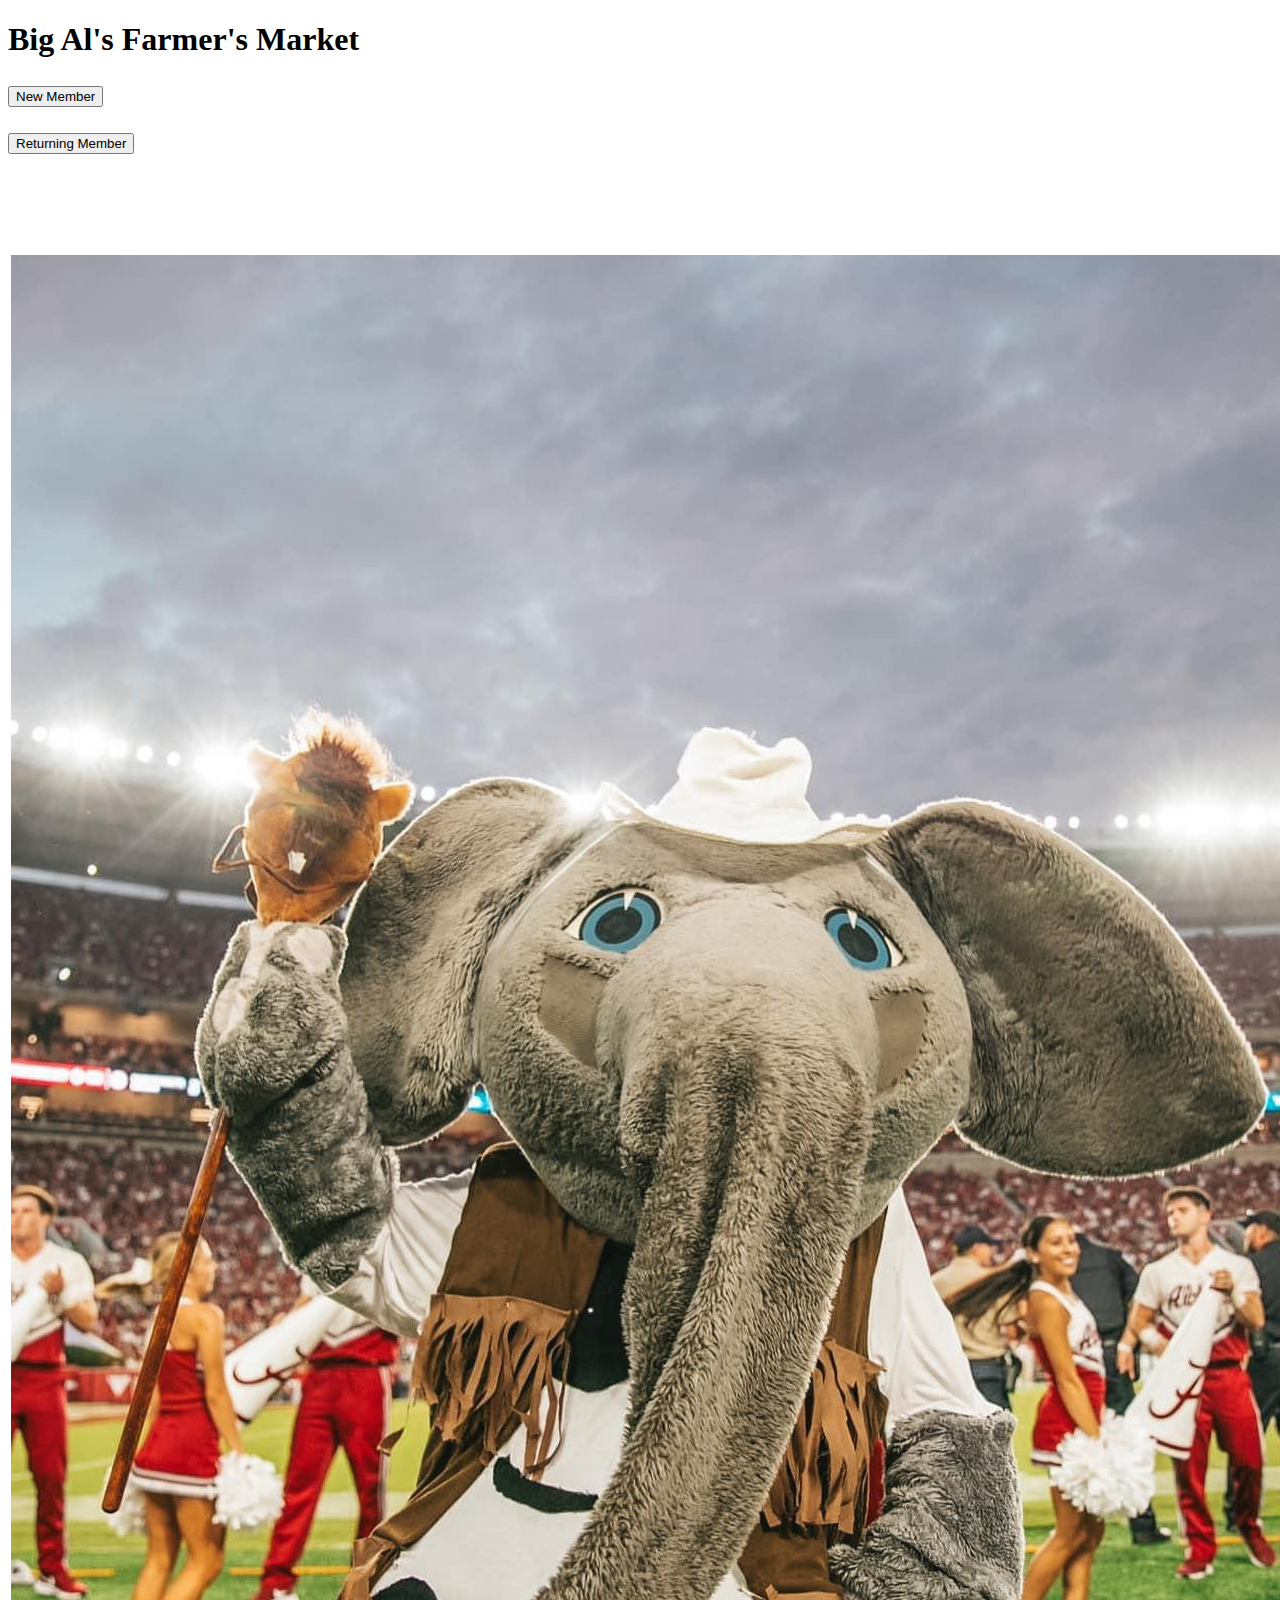
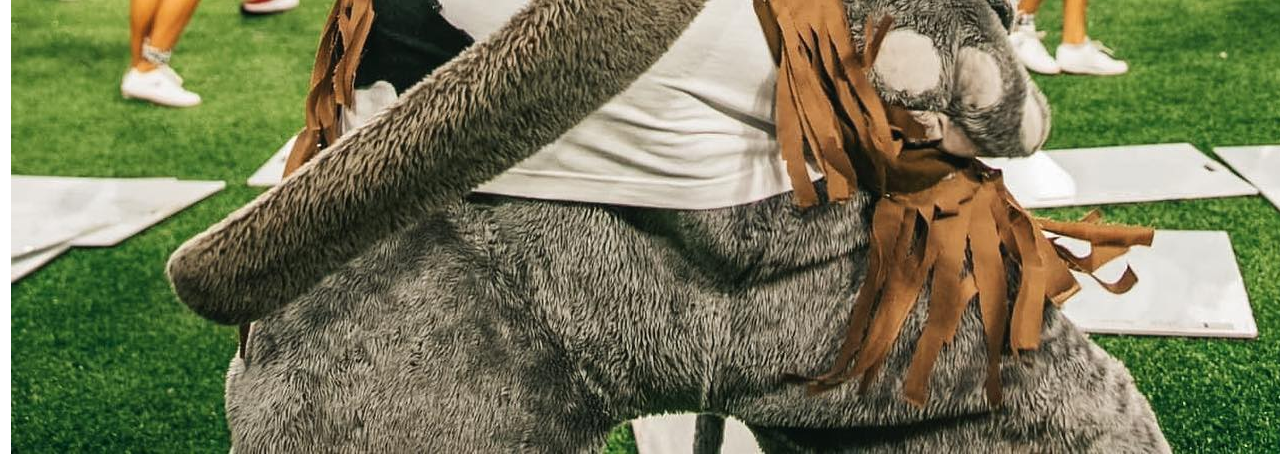
==== client/index.html @ 5c93758e "12-5" ====
<!DOCTYPE html>
<html lang="en">
<head>
    <meta charset="UTF-8">
    <meta name="viewport" content="width=device-width, initial-scale=1.0">
    <title>Big Al's Farmer's Market</title>
    <link rel = "stylesheet" href = "index.css">
    <link href="https://cdn.jsdelivr.net/npm/bootstrap@5.3.2/dist/css/bootstrap.min.css" rel="stylesheet" integrity="sha384-T3c6CoIi6uLrA9TneNEoa7RxnatzjcDSCmG1MXxSR1GAsXEV/Dwwykc2MPK8M2HN" crossorigin="anonymous">
</head>
<body onload = "handleOnLoad()">
    <div id = 'app'></div>
    
    <script src = "./scripts/Index.js"></script>
    <script src = "./scripts/NewMember.js"></script>
    <script src = "./scripts/ReturningMember.js"></script>
    <script src = "./scripts/AdminAccess.js"></script>
    <script src = "./scripts/VendorHistory.js"></script>
    <script src = "./scripts/IndividualVendorHistory.js"></script>
    <script src = "./scripts/BusinessCalendar.js"></script>
    <script src = "./scripts/EditVendorInfo.js"></script>
    <script src = "./scripts/CustomerCalendar.js"></script>
    <script src = "./scripts/BusinessInfo.js"></script>
    <script src="https://cdn.jsdelivr.net/npm/bootstrap@5.3.2/dist/js/bootstrap.bundle.min.js" integrity="sha384-C6RzsynM9kWDrMNeT87bh95OGNyZPhcTNXj1NW7RuBCsyN/o0jlpcV8Qyq46cDfL" crossorigin="anonymous"></script>
</body>
</html>
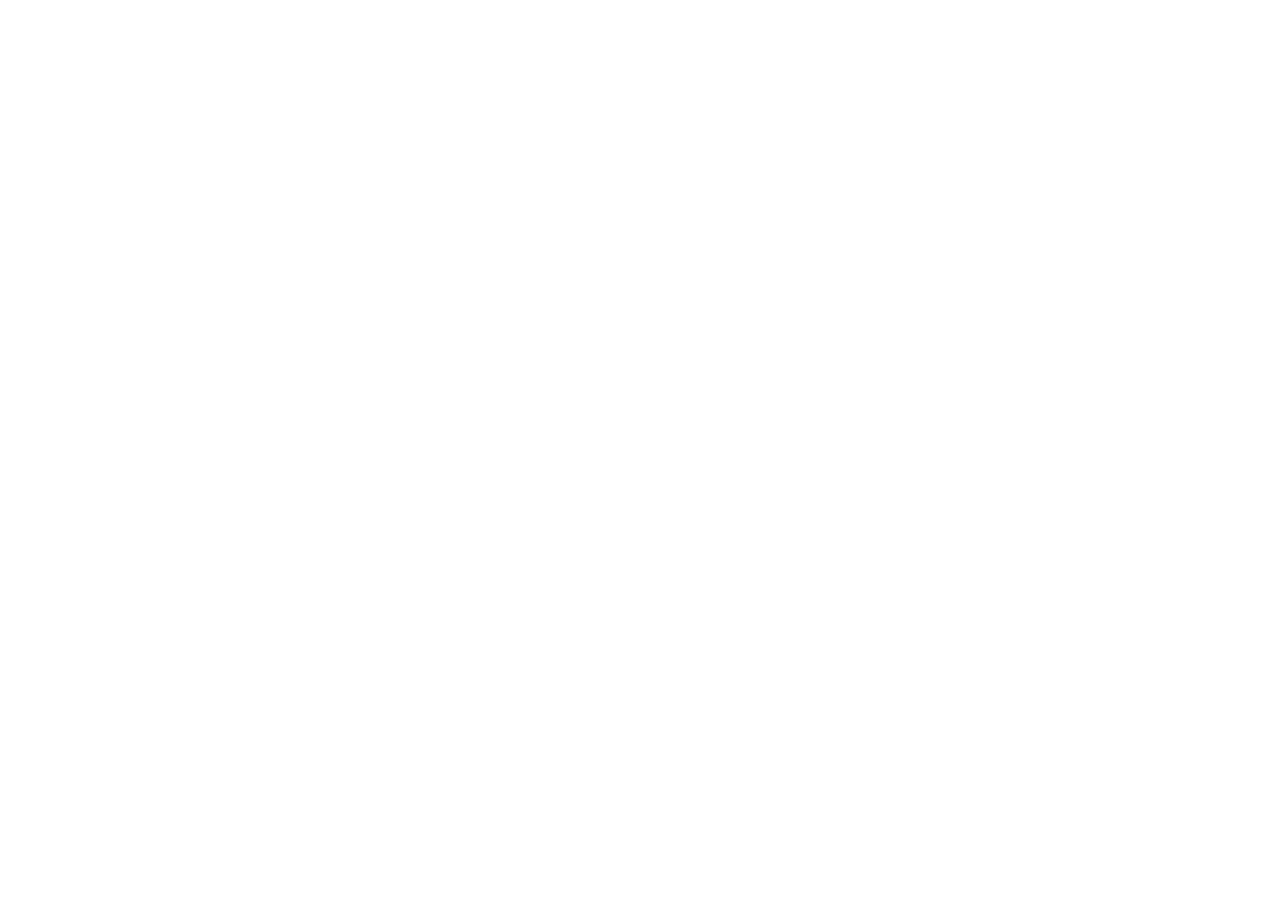
==== commit 61067108: "Updated Backend" ====
--- a/client/index.html
+++ b/client/index.html
@@ -4,22 +4,12 @@
     <meta charset="UTF-8">
     <meta name="viewport" content="width=device-width, initial-scale=1.0">
     <title>Big Al's Farmer's Market</title>
-    <link rel = "stylesheet" href = "index.css">
-    <link href="https://cdn.jsdelivr.net/npm/bootstrap@5.3.2/dist/css/bootstrap.min.css" rel="stylesheet" integrity="sha384-T3c6CoIi6uLrA9TneNEoa7RxnatzjcDSCmG1MXxSR1GAsXEV/Dwwykc2MPK8M2HN" crossorigin="anonymous">
+    <link rel = "stylesheet" href = "./styles/index.css">
 </head>
 <body onload = "handleOnLoad()">
     <div id = 'app'></div>
     
-    <script src = "./scripts/Index.js"></script>
-    <script src = "./scripts/NewMember.js"></script>
-    <script src = "./scripts/ReturningMember.js"></script>
-    <script src = "./scripts/AdminAccess.js"></script>
-    <script src = "./scripts/VendorHistory.js"></script>
-    <script src = "./scripts/IndividualVendorHistory.js"></script>
-    <script src = "./scripts/BusinessCalendar.js"></script>
-    <script src = "./scripts/EditVendorInfo.js"></script>
-    <script src = "./scripts/CustomerCalendar.js"></script>
-    <script src = "./scripts/BusinessInfo.js"></script>
-    <script src="https://cdn.jsdelivr.net/npm/bootstrap@5.3.2/dist/js/bootstrap.bundle.min.js" integrity="sha384-C6RzsynM9kWDrMNeT87bh95OGNyZPhcTNXj1NW7RuBCsyN/o0jlpcV8Qyq46cDfL" crossorigin="anonymous"></script>
+    <script src = "./scripts/HomePage.js"></script>
+    <!-- <script src = "SignUp.js"></script> -->
 </body>
 </html>--- a/client/styles/index.css
+++ b/client/styles/index.css
@@ -0,0 +1,60 @@
+.bigal
+{
+    height: 852px;
+}
+
+.header
+{
+    float: right;
+    margin-right: 100px;
+    font-size: 27px;
+    text-align: center;
+}
+
+.loginlinks
+{
+    font-size: 20px;
+    text-align: center;
+}
+
+#tableBody
+{
+    margin-bottom: 70px;
+    float: right;
+    font-size: 30px;
+    text-align: center;
+}
+
+.container
+{
+    position: relative;
+    text-align: center;
+}
+
+.pageheaders
+{
+    position: absolute;
+    top: 27%;
+    left: 50%;
+    transform: translate(-50%, -50%);
+    font-size: 100px;
+    color: white;
+}
+
+.table
+{
+    border: 1px solid;
+    border-collapse: collapse;
+}
+
+.table tr
+{
+    border: 1px solid;
+    border-collapse: collapse;
+}
+
+.table td
+{
+    border: 1px solid;
+    border-collapse: collapse;
+}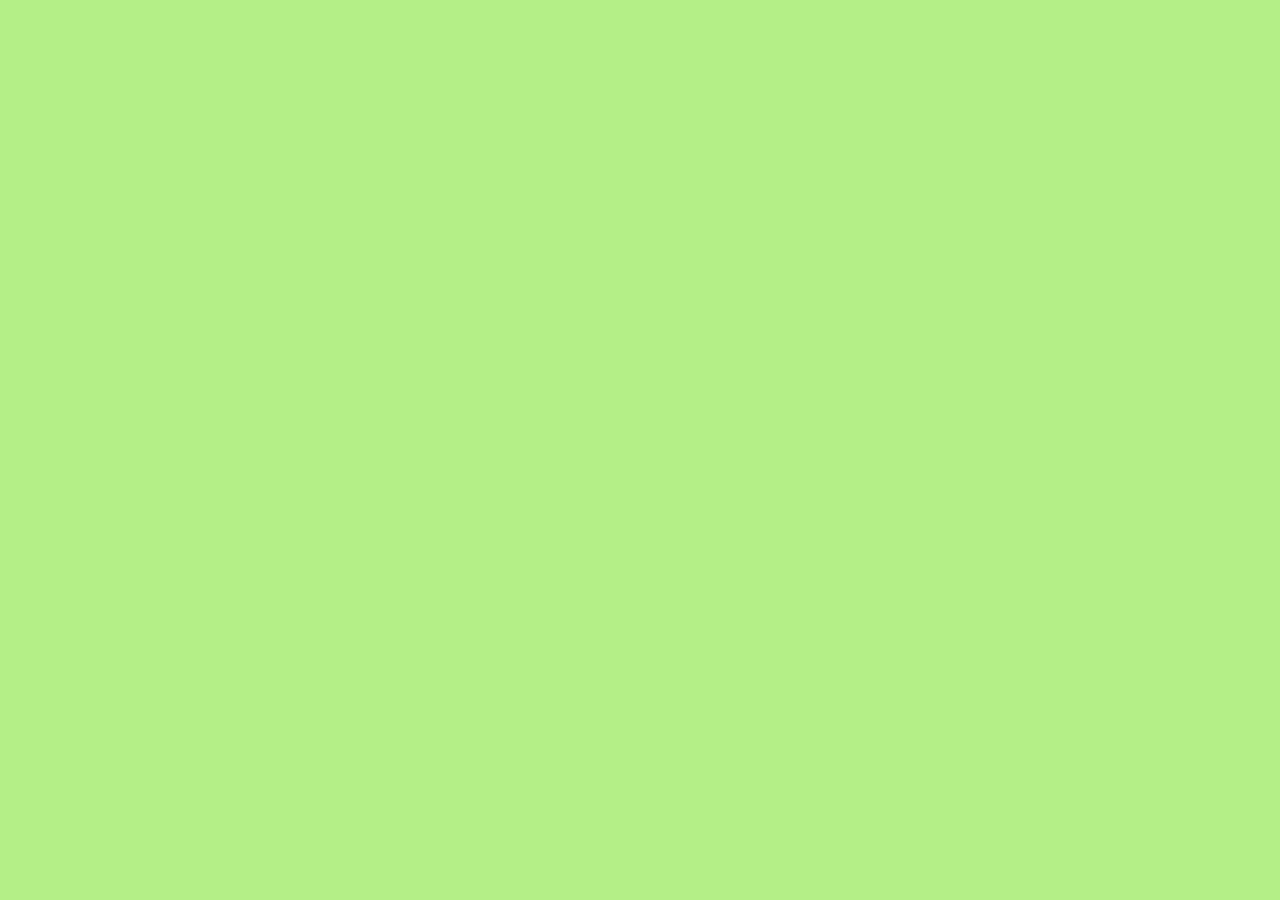
==== commit 5b159f37: "BusinessFrontToBack" ====
--- a/client/index.html
+++ b/client/index.html
@@ -5,11 +5,21 @@
     <meta name="viewport" content="width=device-width, initial-scale=1.0">
     <title>Big Al's Farmer's Market</title>
     <link rel = "stylesheet" href = "./styles/index.css">
+    <link href="https://cdn.jsdelivr.net/npm/bootstrap@5.3.2/dist/css/bootstrap.min.css" rel="stylesheet" integrity="sha384-T3c6CoIi6uLrA9TneNEoa7RxnatzjcDSCmG1MXxSR1GAsXEV/Dwwykc2MPK8M2HN" crossorigin="anonymous">
 </head>
-<body onload = "handleOnLoad()">
+<body class = "bgcolor" onload = "handleOnLoad()">
     <div id = 'app'></div>
     
-    <script src = "./scripts/HomePage.js"></script>
-    <!-- <script src = "SignUp.js"></script> -->
+    <script src = "./scripts/index.js"></script>
+    <!-- <script src = "NewMember.js"></script>
+    <script src = "ReturningMember.js"></script>
+    <script src = "AdminAccess.js"></script>
+    <script src = "ViewAllVendors.js"></script>
+    <script src = "IndividualVendorHistory.js"></script>
+    <script src = "BusinessCalendar.js"></script>
+    <script src = "EditVendorInfo.js"></script>
+    <script src = "CustomerCalendar.js"></script>
+    <script src = "BusinessInfo.js"></script> -->
+    <script src="https://cdn.jsdelivr.net/npm/bootstrap@5.3.2/dist/js/bootstrap.bundle.min.js" integrity="sha384-C6RzsynM9kWDrMNeT87bh95OGNyZPhcTNXj1NW7RuBCsyN/o0jlpcV8Qyq46cDfL" crossorigin="anonymous"></script>
 </body>
 </html>--- a/client/styles/index.css
+++ b/client/styles/index.css
@@ -1,13 +1,16 @@
 .bigal
 {
-    height: 852px;
+    height: 500px;
+    width: auto;
+    display: block;
+    margin-left: auto;
+    margin-right: auto;
+    /* width: 50%; */
 }
 
 .header
 {
-    float: right;
-    margin-right: 100px;
-    font-size: 27px;
+    font-size: 60px;
     text-align: center;
 }
 
@@ -25,13 +28,16 @@
     text-align: center;
 }
 
-.container
+.pageheader
 {
+    max-width: 100%;
+    height: auto;
+    /* width: 50%; */
     position: relative;
     text-align: center;
 }
 
-.pageheaders
+.pagetextheader
 {
     position: absolute;
     top: 27%;
@@ -39,15 +45,59 @@
     transform: translate(-50%, -50%);
     font-size: 100px;
     color: white;
+    border: 10px black;
 }
 
-.table
+.forms
+{
+    text-align: center;
+    font-size: 24px;
+    /* display: table; */
+}
+
+.vendorhistorybutton
+{
+    text-align: center;
+    font-size: 24px;
+}
+
+.table td
+{
+    font-size: 30px;
+    text-align: center;
+}
+
+.table th
+{
+    font-size: 30px;
+    text-align: center;
+}
+
+.cardimage
+{
+    height: 400px;
+    width: 400px;
+    overflow: hidden;
+}
+
+.center
+{
+    float: right;
+    margin-right: 32.75%;
+}
+
+/* .form  { display: table;      }
+.p     { display: table-row;  }
+.label { display: table-cell; }
+.input { display: table-cell; } */
+
+/* .table
 {
     border: 1px solid;
     border-collapse: collapse;
-}
+} */
 
-.table tr
+/* .table tr
 {
     border: 1px solid;
     border-collapse: collapse;
@@ -57,4 +107,36 @@
 {
     border: 1px solid;
     border-collapse: collapse;
+} */
+
+.imagecards
+{
+    width: 100px;
+    height: 100px;
+    object-fit: cover;
+}
+
+
+/* image cards */
+/* .polaroid 
+{
+    width: 80%;
+    background-color: white;
+    box-shadow: 0 4px 8px 0 rgba(0, 0, 0, 0.2), 0 6px 20px 0 rgba(0, 0, 0, 0.19);
+}
+  
+img 
+{
+    width: 100%
+}
+
+div.container 
+{
+    text-align: center;
+    padding: 10px 20px;
+} */
+
+.bgcolor
+{
+    background-color: rgb(180, 239, 135);
 }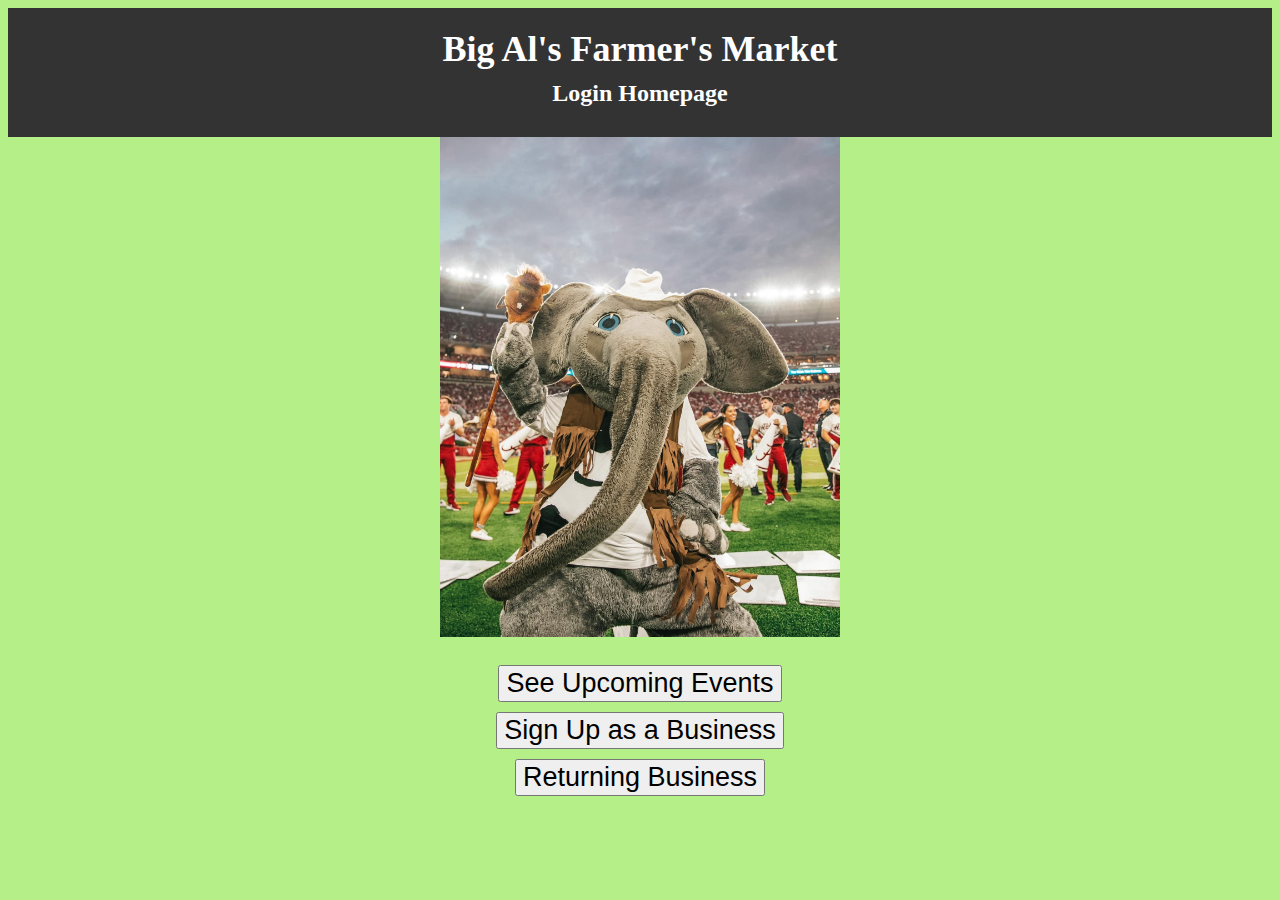
==== commit 449938d2: "TimeForFront" ====
--- a/client/index.html
+++ b/client/index.html
@@ -8,18 +8,19 @@
     <link href="https://cdn.jsdelivr.net/npm/bootstrap@5.3.2/dist/css/bootstrap.min.css" rel="stylesheet" integrity="sha384-T3c6CoIi6uLrA9TneNEoa7RxnatzjcDSCmG1MXxSR1GAsXEV/Dwwykc2MPK8M2HN" crossorigin="anonymous">
 </head>
 <body class = "bgcolor" onload = "handleOnLoad()">
-    <div id = 'app'></div>
+    <div id = 'app'>
+    </div>
     
     <script src = "./scripts/index.js"></script>
-    <!-- <script src = "NewMember.js"></script>
-    <script src = "ReturningMember.js"></script>
-    <script src = "AdminAccess.js"></script>
-    <script src = "ViewAllVendors.js"></script>
-    <script src = "IndividualVendorHistory.js"></script>
-    <script src = "BusinessCalendar.js"></script>
-    <script src = "EditVendorInfo.js"></script>
-    <script src = "CustomerCalendar.js"></script>
-    <script src = "BusinessInfo.js"></script> -->
+    <script src = "./scripts/NewMember.js"></script>
+    <script src = "./scripts/ReturningMember.js"></script>
+    <script src = "./scripts/AdminAccess.js"></script>
+    <script src = "./scripts/ViewAllVendors.js"></script>
+    <script src = "./scripts/IndividualVendorHistory.js"></script>
+    <script src = "./scripts/BusinessCalendar.js"></script>
+    <script src = "./scripts/EditVendorInfo.js"></script>
+    <script src = "./scripts/CustomerCalendar.js"></script>
+    <script src = "./scripts/BusinessInfo.js"></script>
     <script src="https://cdn.jsdelivr.net/npm/bootstrap@5.3.2/dist/js/bootstrap.bundle.min.js" integrity="sha384-C6RzsynM9kWDrMNeT87bh95OGNyZPhcTNXj1NW7RuBCsyN/o0jlpcV8Qyq46cDfL" crossorigin="anonymous"></script>
 </body>
 </html>--- a/client/styles/index.css
+++ b/client/styles/index.css
@@ -8,10 +8,21 @@
     /* width: 50%; */
 }
 
-.header
-{
-    font-size: 60px;
+header {
+    background-color: #333;
+    color: #fff;
     text-align: center;
+    padding: 20px;
+}
+
+h1 {
+    font-size: 36px;
+    margin: 0;
+}
+
+h2 {
+    font-size: 24px;
+    margin: 10px 0;
 }
 
 .loginlinks
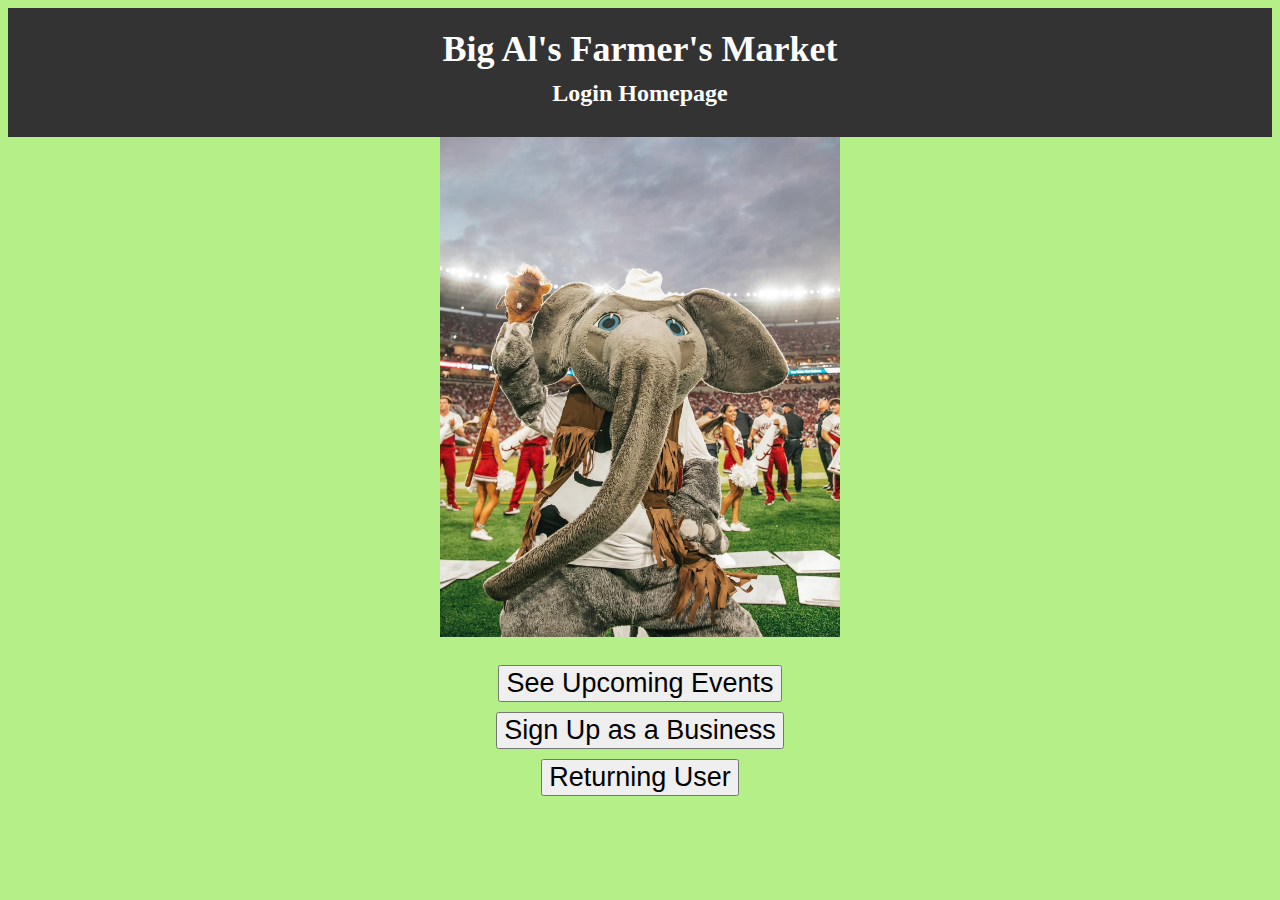
==== commit 82d7edcf: "ApprovalFix" ====
--- a/client/index.html
+++ b/client/index.html
@@ -21,6 +21,7 @@
     <script src = "./scripts/EditVendorInfo.js"></script>
     <script src = "./scripts/CustomerCalendar.js"></script>
     <script src = "./scripts/BusinessInfo.js"></script>
+    <script src = "./scripts/CreateEventSlot.js"></script>
     <script src="https://cdn.jsdelivr.net/npm/bootstrap@5.3.2/dist/js/bootstrap.bundle.min.js" integrity="sha384-C6RzsynM9kWDrMNeT87bh95OGNyZPhcTNXj1NW7RuBCsyN/o0jlpcV8Qyq46cDfL" crossorigin="anonymous"></script>
 </body>
 </html>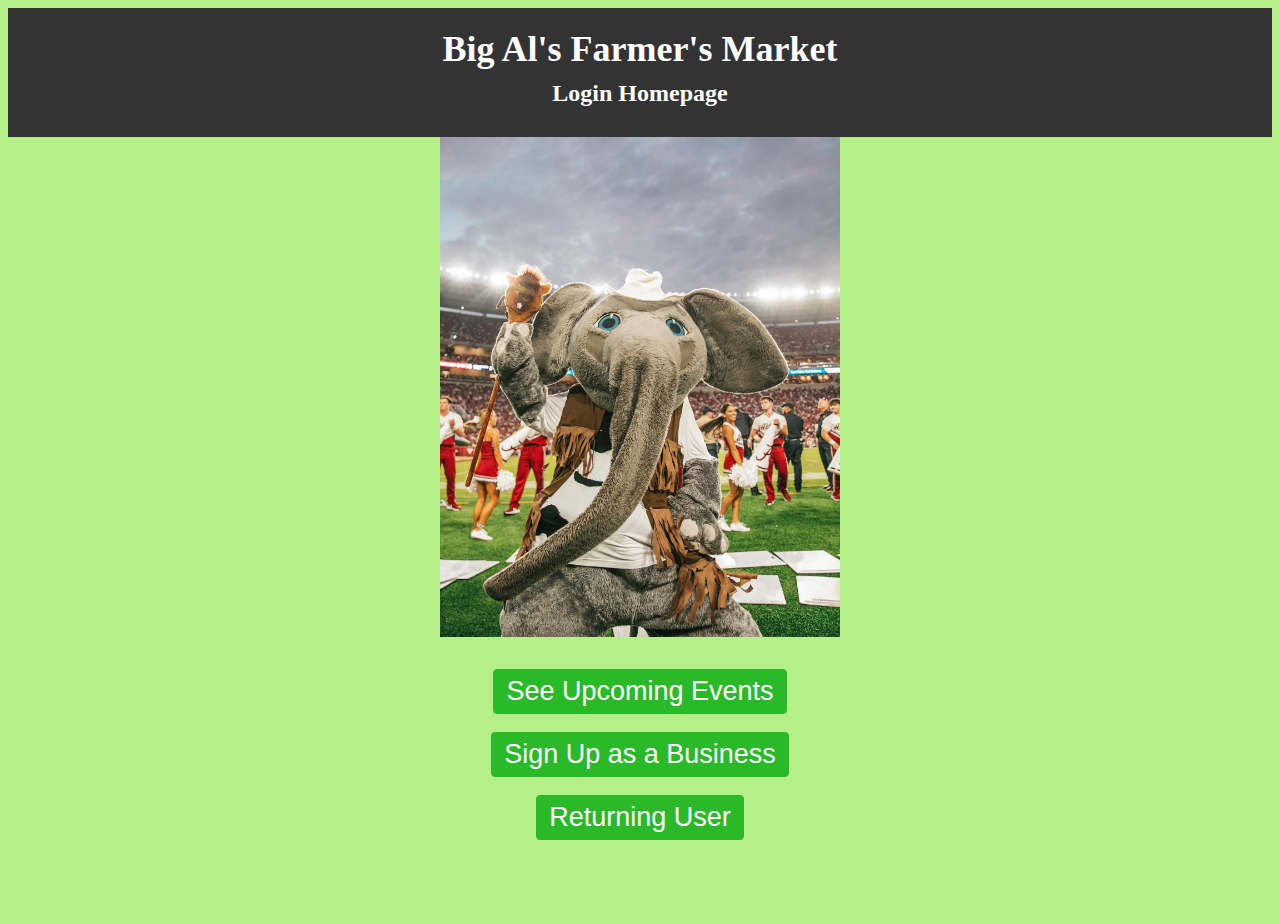
==== commit cbf54112: "Add View Vendor" ====
--- a/client/index.html
+++ b/client/index.html
@@ -8,8 +8,7 @@
     <link href="https://cdn.jsdelivr.net/npm/bootstrap@5.3.2/dist/css/bootstrap.min.css" rel="stylesheet" integrity="sha384-T3c6CoIi6uLrA9TneNEoa7RxnatzjcDSCmG1MXxSR1GAsXEV/Dwwykc2MPK8M2HN" crossorigin="anonymous">
 </head>
 <body class = "bgcolor" onload = "handleOnLoad()">
-    <div id = 'app'>
-    </div>
+    <div id = 'app'></div>
     
     <script src = "./scripts/index.js"></script>
     <script src = "./scripts/NewMember.js"></script>
@@ -22,6 +21,7 @@
     <script src = "./scripts/CustomerCalendar.js"></script>
     <script src = "./scripts/BusinessInfo.js"></script>
     <script src = "./scripts/CreateEventSlot.js"></script>
+    <script src = "./scripts/CreateReport.js"></script>
     <script src="https://cdn.jsdelivr.net/npm/bootstrap@5.3.2/dist/js/bootstrap.bundle.min.js" integrity="sha384-C6RzsynM9kWDrMNeT87bh95OGNyZPhcTNXj1NW7RuBCsyN/o0jlpcV8Qyq46cDfL" crossorigin="anonymous"></script>
 </body>
 </html>--- a/client/styles/index.css
+++ b/client/styles/index.css
@@ -5,7 +5,6 @@
     display: block;
     margin-left: auto;
     margin-right: auto;
-    /* width: 50%; */
 }
 
 header {
@@ -43,7 +42,6 @@
 {
     max-width: 100%;
     height: auto;
-    /* width: 50%; */
     position: relative;
     text-align: center;
 }
@@ -63,7 +61,6 @@
 {
     text-align: center;
     font-size: 24px;
-    /* display: table; */
 }
 
 .vendorhistorybutton
@@ -97,29 +94,6 @@
     margin-right: 32.75%;
 }
 
-/* .form  { display: table;      }
-.p     { display: table-row;  }
-.label { display: table-cell; }
-.input { display: table-cell; } */
-
-/* .table
-{
-    border: 1px solid;
-    border-collapse: collapse;
-} */
-
-/* .table tr
-{
-    border: 1px solid;
-    border-collapse: collapse;
-}
-
-.table td
-{
-    border: 1px solid;
-    border-collapse: collapse;
-} */
-
 .imagecards
 {
     width: 100px;
@@ -127,27 +101,69 @@
     object-fit: cover;
 }
 
-
-/* image cards */
-/* .polaroid 
-{
-    width: 80%;
-    background-color: white;
-    box-shadow: 0 4px 8px 0 rgba(0, 0, 0, 0.2), 0 6px 20px 0 rgba(0, 0, 0, 0.19);
-}
-  
-img 
-{
-    width: 100%
-}
-
-div.container 
-{
-    text-align: center;
-    padding: 10px 20px;
-} */
-
 .bgcolor
 {
     background-color: rgb(180, 239, 135);
-}+}
+
+#acceptBusinessHeader,
+#acceptBookedHeader,
+#businessTableHeader {
+    font-size: 18px;
+    font-weight: bold;
+    background-color: #035200; 
+    color: #fff; 
+    padding: 8px;
+}
+
+#businessApproveTable,
+#bookedApproveTable,
+#businessTable {
+    border-collapse: collapse;
+    width: 80%;
+    display: flex;
+    justify-content: center;
+    align-items: center;
+}
+
+
+#businessApproveTable td,
+#bookedApproveTable td,
+#businessTable td {
+    border: 1px solid #ddd; 
+    text-align: left;
+    padding: 6px;
+    background-color: #f0f0f0;
+}
+
+#businessApproveTable th,
+#bookedApproveTable th,
+#businessTable th {
+    padding-top: 20px;
+    background-color: #035200; 
+    color: #fff; 
+}
+
+button {
+    background-color: #29b929;
+    color: #fff; 
+    border: none;
+    padding: 6px 12px;
+    text-align: center;
+    text-decoration: none;
+    display: inline-block;
+    font-size: 14px;
+    margin: 4px 2px;
+    cursor: pointer;
+    border-radius: 4px;
+    justify-content: center;
+    transition-duration: .5s;
+    border: 1px solid #29b929;
+}
+
+button:hover {
+    background-color: #f0f0f0;
+    color: #29b929;
+    border: 1px solid #000000;
+}
+
